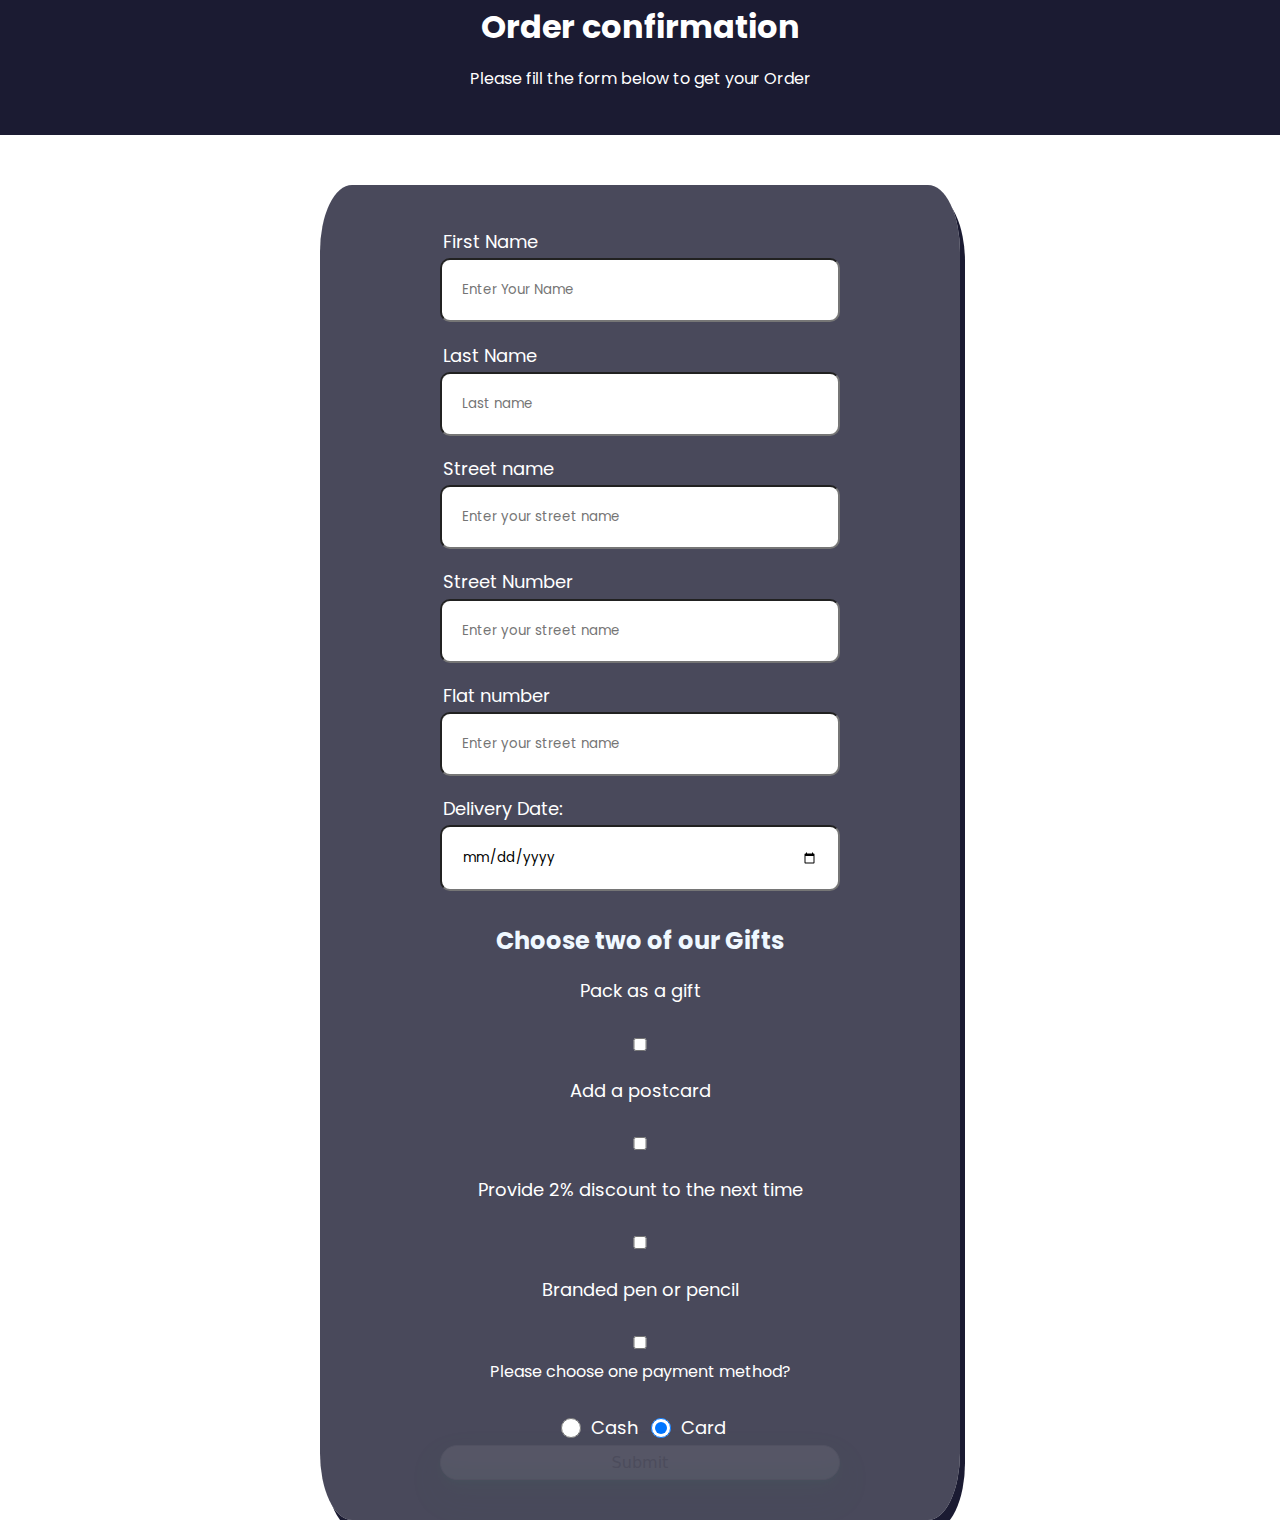
==== form.html @ 6efec581 "init:first initial commit" ====
<!DOCTYPE html>
<html lang="en">
<head>
    <meta charset="UTF-8">
        <script type="text/javascript"  src="index.js" defer></script>
        <script type="text/javascript"  src="form.js" defer></script>
 <!-- fonts -->
 <link rel="preconnect" href="https://fonts.googleapis.com">
<link rel="preconnect" href="https://fonts.gstatic.com" crossorigin>
<link href="https://fonts.googleapis.com/css2?family=Open+Sans:ital,wght@0,300;0,600;1,400&family=Poppins:wght@100;500&display=swap" rel="stylesheet">
<link rel="stylesheet" href="form.css">
    <meta http-equiv="X-UA-Compatible" content="IE=edge">
    <meta name="viewport" content="width=device-width, initial-scale=1.0">
    <title>Document</title>
</head>
   <header class="header text-center">
 <h1 id="title">  Order confirmation </h1>
<p id="description">Please fill the form below to get your Order</p>
    </header>
<body>

<div class="container ">

  <form id="survey-form"  >
    <div class="form-group">
       <label id="name-label"   for="name">First Name</label>
    <input type="string"
        name="name"
        id="fName"
        class="form-control" 
        placeholder="Enter Your Name"
        minlength="4"
        pattern="[a-zA-Z][a-zA-Z ]{2,}"
        onchange="onChange()"
        class="req"
         required
         ></ipnut>
    </div>
  <div class="form-group">
       <label id="Last Name" for="lastName"  >Last Name</label>
    <input type="text"
        name="last name"
        id="lName"
        minlength="5"
        class="form-control" 
        placeholder="Last name"
        onchange="onChange()"
        pattern="[a-zA-Z][a-zA-Z ]{2,}"
        class="req"
           required
         ></ipnut>
    </div>

    <div class="form-group">
       <label id="name-label"   for="name">Street name</label>
    <input type="string"
        name="street"
        id="street"
        class="form-control" 
        placeholder="Enter your street name"
        minlength="5"
        pattern="[a-zA-Z][A-Za-z0-9]{2,}"
        onchange="onChange()"
        class="req"
         required
         ></ipnut>
    </div>
  <div class="form-group">
      <div class="form-group">
       <label id="name-label"   for="name">Street Number</label>
    <input type="number"
        name="street"
        min="1"
        id="name"
        class="form-control" 
        placeholder="Enter your street name"
        minlength="5"
        pattern="[a-zA-Z][A-Za-z0-9]{2,}"
        onchange="onChange()"
        class="req"
         required
         ></ipnut>
    </div>
      <div class="form-group">
      <div class="form-group">
       <label id="name-label"   for="name">Flat number</label>
    <input type="number"
    min="1"
        name="flat-number"
        id="name"
        class="form-control" 
        placeholder="Enter your street name"
        minlength="5"
        onchange="onChange()"
        class="req"
         required
         ></ipnut>
    </div>
  <div class="form-group">
    <label for="start">Delivery Date:</label>
<input type="date" id="start" name="delivery"
       min=""  onchange="onChange()" class="form-control" required>       
    </div>
<div id="checkboxgroup">
    <h2 style="color: aliceblue; margin-top: 2rem;">Choose two of our Gifts</h2>
    <label for="check[1]">Pack as a gift</label><br>
	<input onclick="onlyOneCheckBox()" type="checkbox" name="check[1]" value="CheckBox 1"/>
      <label for="check[2]">Add a postcard</label><br>
	<input onclick="onlyOneCheckBox()" type="checkbox" name="check[2]" value="CheckBox 2"/>
      <label for="check[3]">Provide 2% discount to the next time</label><br>
	<input onclick="onlyOneCheckBox()" type="checkbox" name="check[3]" value="CheckBox 3"/>
      <label for="check[4]">Branded pen or pencil</label><br>
    <input onclick="onlyOneCheckBox()" type="checkbox" name="check[4]" value="CheckBox 3"/>
</div>
    <div class="form-group" required>
    <p>Please choose one payment method?</p>
    <div id="payment">
      <label>
        <input style="margin-bottom: 0;" name="user-recommend" class="input-radio form-control" type="radio" autocomplete="cash"   required/>Cash
      </label> 
       <label>
        <input  style="margin-bottom: 0;"  name="user-recommend" class="input-radio form-control" type="radio" checked="checked"    required/>Card
      </label>
      </div>
    </div>
    <div >
     <button  type="submit" id="submit" disabled class="btn btn-danger">Submit
    </div>  
</html>
---- form.css ----
*{
    margin: 0;
    box-sizing: border-box;
     font-family: 'Poppins', sans-serif;
}
header{
    height: 15vh;
    background-color: #1b1b32;
    text-align: center;
}

.container{
  width: 50%;
  margin: 3.125rem auto 0 auto;
  background-color:rgba(27, 27, 50, 0.8);
  box-shadow: 5px 10px #1b1b32;
  border-radius:5%;
  display: flex;
  flex-direction: column;
  align-items: center;
  justify-content: center;
}
p,label, h1{
color:white;
align-self:flex;
padding:0.2rem;


}

body{
  background-image:url(https://wallpaperaccess.com/full/124383.jpg);
  background-size: cover;
  background-repeat: no-repeat;
  background-position: center;
  height: 100%;
}

#payment {
    display: flex;
    flex-direction: row;
    justify-content: center;
    
}
#payment label{
  padding-left: 10px;
}
#survey-form{
background: var(--color-darkblue-alpha); 
  padding:1.5em;
  margin-bottom:1rem;
  width: 70%;
  text-align: center;
}
label {
  display: flex;
  align-items: center;
  font-size: 1.125rem;
  margin-top: 1rem;
}
h1,
p {
  margin-top: 0;
  margin-bottom: 0.5rem;
  color:#ffff;
  align-self:center;
}

.input-radio,
.input-checkbox {
  display: inline-block;
  margin-right: 0.625rem;
  min-height: 1.25rem;
  min-width: 1.25rem;
}
.input-textarea{
  height:30%;
}
.btn, .input-textarea{display:block;
width:100%;}
.form-group {
  margin: auto
  padding: 0.25rem;
 
}


input[type="checkbox" i]{
  padding-bottom: 30px;
}

#checkboxgroup{
  display: block;
  align-items: center;
}
#checkboxgroup label{
  display: flex;
    align-content: center;
    justify-content: space-around;
    flex-wrap: wrap;
    flex-direction: column-reverse;
    align-items: center;
}
.check label{
  font-size: larger;
  margin-top: 0px;
}
input{
  width: 100%;
  border-radius: 10px;
  padding: 20px;
}

button{
background-color: #c2fbd7;
  border-radius: 100px;
  box-shadow: rgba(44, 187, 99, .2) 0 -25px 18px -14px inset,rgba(44, 187, 99, .15) 0 1px 2px,rgba(44, 187, 99, .15) 0 2px 4px,rgba(44, 187, 99, .15) 0 4px 8px,rgba(44, 187, 99, .15) 0 8px 16px,rgba(44, 187, 99, .15) 0 16px 32px;
  color: green;
  cursor: pointer;
  display: inline-block;
  font-family: CerebriSans-Regular,-apple-system,system-ui,Roboto,sans-serif;
  padding: 7px 20px;
  text-align: center;
  text-decoration: none;
  transition: all 250ms;
  border: 0;
  font-size: 16px;
  user-select: none;
  -webkit-user-select: none;
  touch-action: manipulation;}


button:disabled{
  border: 1px solid #999999;
  background-color: #cccccc;
  color: #666666;
  opacity: 0.1;
}
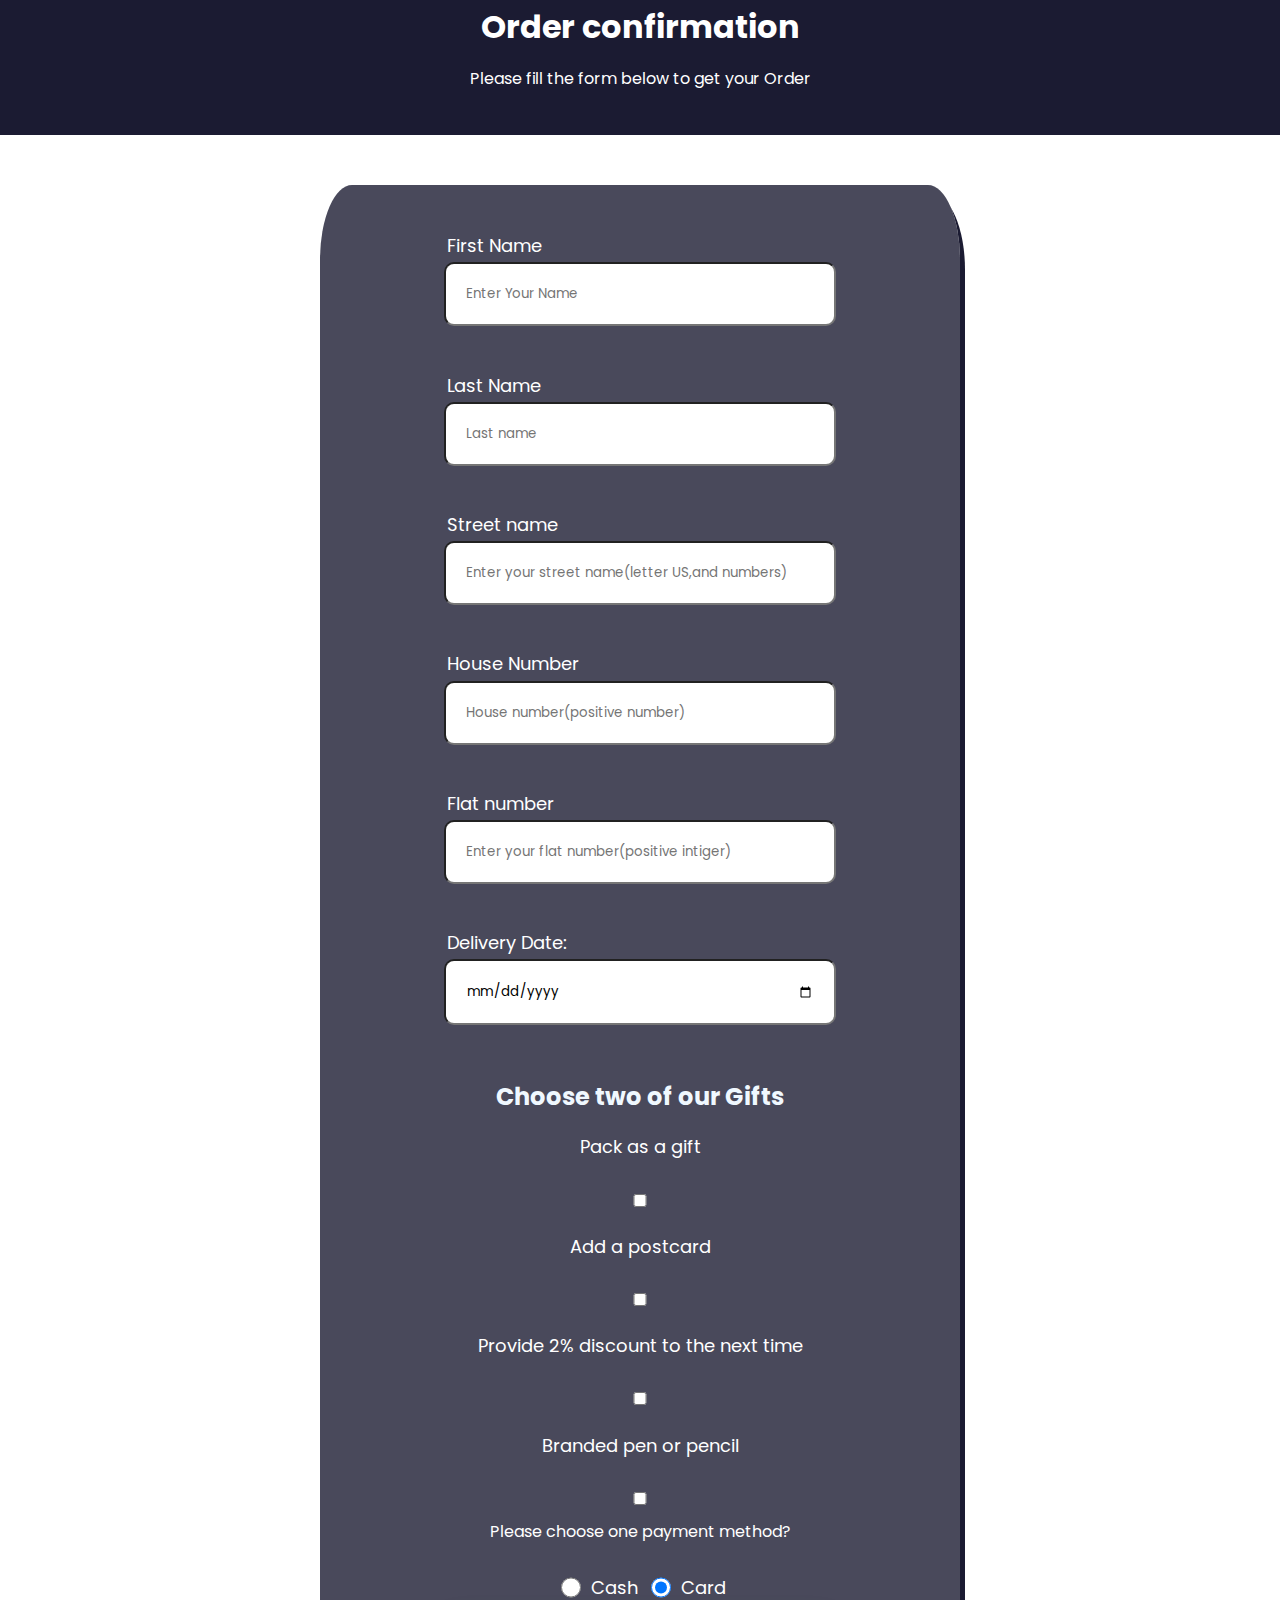
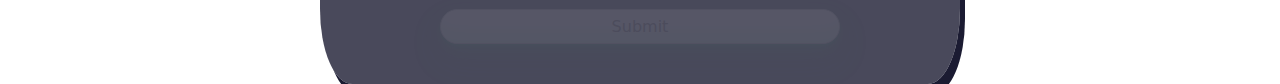
==== commit 8425cf6f: "feat: drag and drop" ====
--- a/form.html
+++ b/form.html
@@ -2,7 +2,6 @@
 <html lang="en">
 <head>
     <meta charset="UTF-8">
-        <script type="text/javascript"  src="index.js" defer></script>
         <script type="text/javascript"  src="form.js" defer></script>
  <!-- fonts -->
  <link rel="preconnect" href="https://fonts.googleapis.com">
@@ -21,20 +20,19 @@
 
 <div class="container ">
 
-  <form id="survey-form"  >
+  <form id="survey-form" onchange="formCheck()">
     <div class="form-group">
-       <label id="name-label"   for="name">First Name</label>
+    <label id="name-label"   for="name">First Name</label>
     <input type="string"
         name="name"
         id="fName"
         class="form-control" 
         placeholder="Enter Your Name"
         minlength="4"
-        pattern="[a-zA-Z][a-zA-Z ]{2,}"
-        onchange="onChange()"
-        class="req"
-         required
+        onblur="nameFn()"
+        required
          ></ipnut>
+       <div class="error"></div>
     </div>
   <div class="form-group">
        <label id="Last Name" for="lastName"  >Last Name</label>
@@ -44,11 +42,10 @@
         minlength="5"
         class="form-control" 
         placeholder="Last name"
-        onchange="onChange()"
-        pattern="[a-zA-Z][a-zA-Z ]{2,}"
-        class="req"
-           required
+       onblur="sname()"
+        required
          ></ipnut>
+         <div class="error"></div>
     </div>
 
     <div class="form-group">
@@ -57,49 +54,46 @@
         name="street"
         id="street"
         class="form-control" 
-        placeholder="Enter your street name"
-        minlength="5"
-        pattern="[a-zA-Z][A-Za-z0-9]{2,}"
-        onchange="onChange()"
+        placeholder="Enter your street name(letter US,and numbers)"
+        min="5"
+        onblur="streetCheck()"
         class="req"
          required
          ></ipnut>
+    <div class="error"></div>
     </div>
-  <div class="form-group">
+
       <div class="form-group">
-       <label id="name-label"   for="name">Street Number</label>
+       <label id="name-label"   for="name">House Number</label>
     <input type="number"
         name="street"
-        min="1"
-        id="name"
+        id="housenumber"
         class="form-control" 
-        placeholder="Enter your street name"
-        minlength="5"
-        pattern="[a-zA-Z][A-Za-z0-9]{2,}"
-        onchange="onChange()"
+        placeholder="House number(positive number)"
+        onblur="houseNum()"
         class="req"
          required
          ></ipnut>
+         <div class="error"></div>
     </div>
-      <div class="form-group">
       <div class="form-group">
        <label id="name-label"   for="name">Flat number</label>
     <input type="number"
     min="1"
         name="flat-number"
-        id="name"
+        id="flatnum"
         class="form-control" 
-        placeholder="Enter your street name"
-        minlength="5"
-        onchange="onChange()"
-        class="req"
+        placeholder="Enter your flat number(positive intiger)"
+        onblur="flatNum()"
          required
          ></ipnut>
+         <div class="error"></div>
     </div>
   <div class="form-group">
     <label for="start">Delivery Date:</label>
 <input type="date" id="start" name="delivery"
-       min=""  onchange="onChange()" class="form-control" required>       
+       min=""  onchange="onChange()" class="form-control" required> 
+       <div class="error"> </div>      
     </div>
 <div id="checkboxgroup">
     <h2 style="color: aliceblue; margin-top: 2rem;">Choose two of our Gifts</h2>
@@ -124,6 +118,8 @@
       </div>
     </div>
     <div >
-     <button  type="submit" id="submit" disabled class="btn btn-danger">Submit
+     <button  type="submit" id="submit" disabled class="btn btn-danger" type="submit">Submit</button>
     </div>  
+ </div>  
+
 </html>--- a/form.css
+++ b/form.css
@@ -24,8 +24,6 @@
 color:white;
 align-self:flex;
 padding:0.2rem;
-
-
 }
 
 body{
@@ -54,7 +52,6 @@
 }
 label {
   display: flex;
-  align-items: center;
   font-size: 1.125rem;
   margin-top: 1rem;
 }
@@ -66,7 +63,8 @@
   align-self:center;
 }
 
-.input-radio,
+
+
 .input-checkbox {
   display: inline-block;
   margin-right: 0.625rem;
@@ -79,13 +77,13 @@
 .btn, .input-textarea{display:block;
 width:100%;}
 .form-group {
-  margin: auto
+  margin: auto;
   padding: 0.25rem;
  
 }
 
 
-input[type="checkbox" i]{
+.input[type="checkbox" i]{
   padding-bottom: 30px;
 }
 
@@ -136,3 +134,31 @@
   color: #666666;
   opacity: 0.1;
 }
+
+.form-group input:focus {
+    outline: 0;
+}
+
+
+.success{
+    background-color: #09c372;
+}
+
+.form-group.error input {
+    border-color: #ff3860;
+}
+
+.form-group  .error {
+    color: #ff3860;
+    font-size: 19px;
+    height: 18px;
+}
+
+.input-radio,
+.input-checkbox {
+  display: inline-block;
+  margin-right: 0.625rem;
+  min-height: 1.25rem;
+  min-width: 1.25rem;
+}
+
